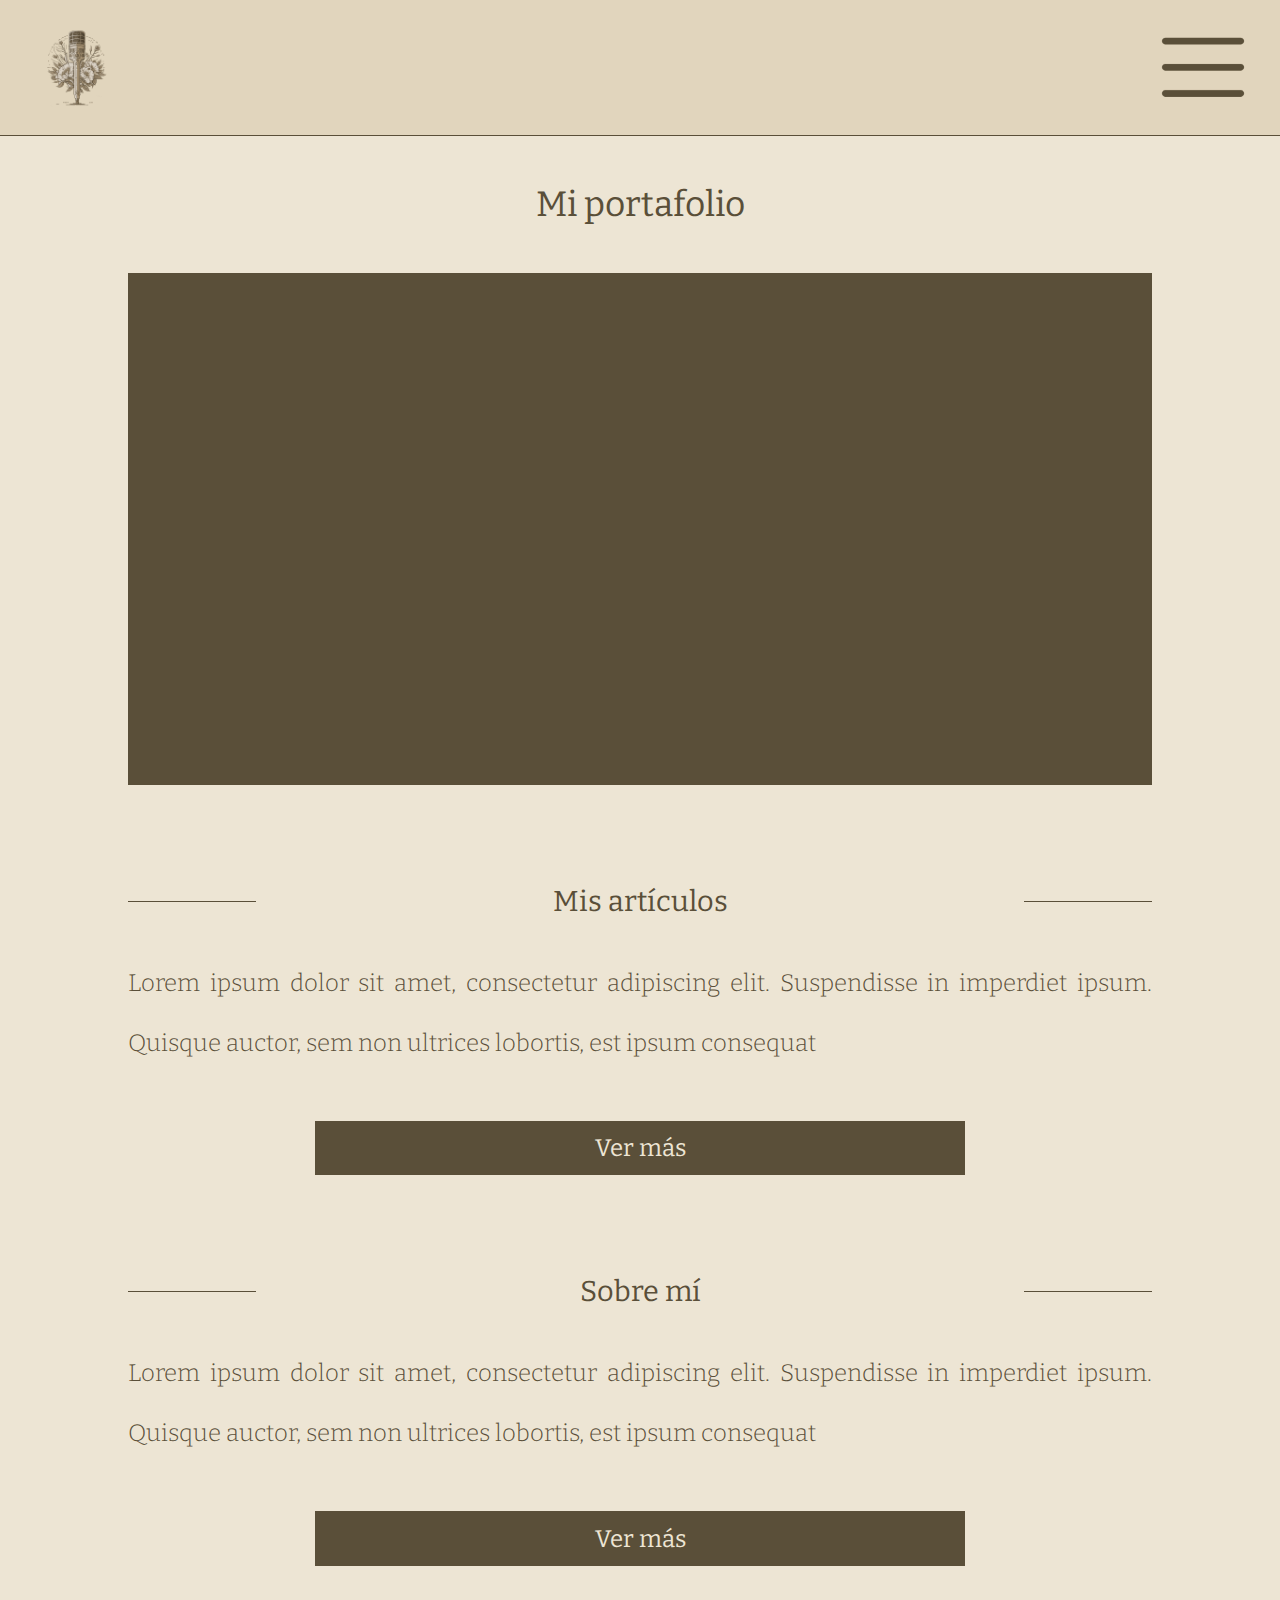
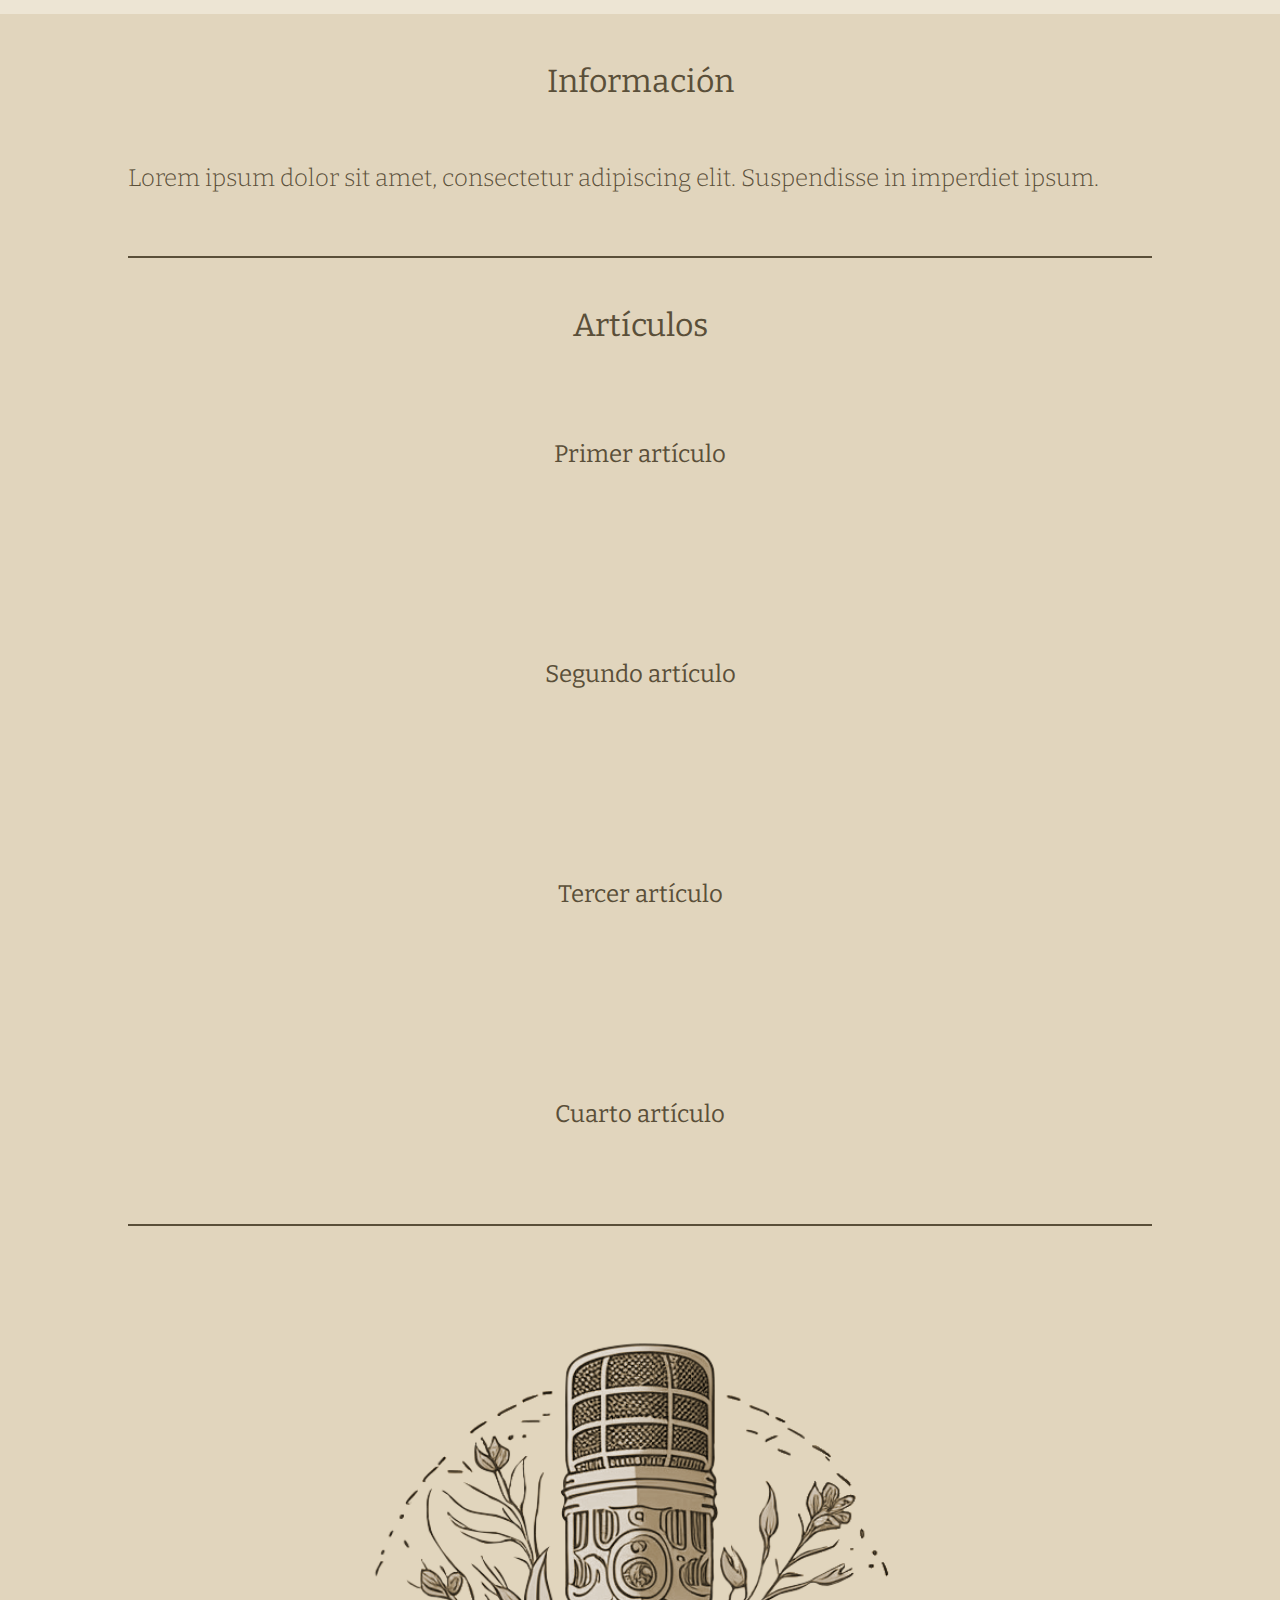
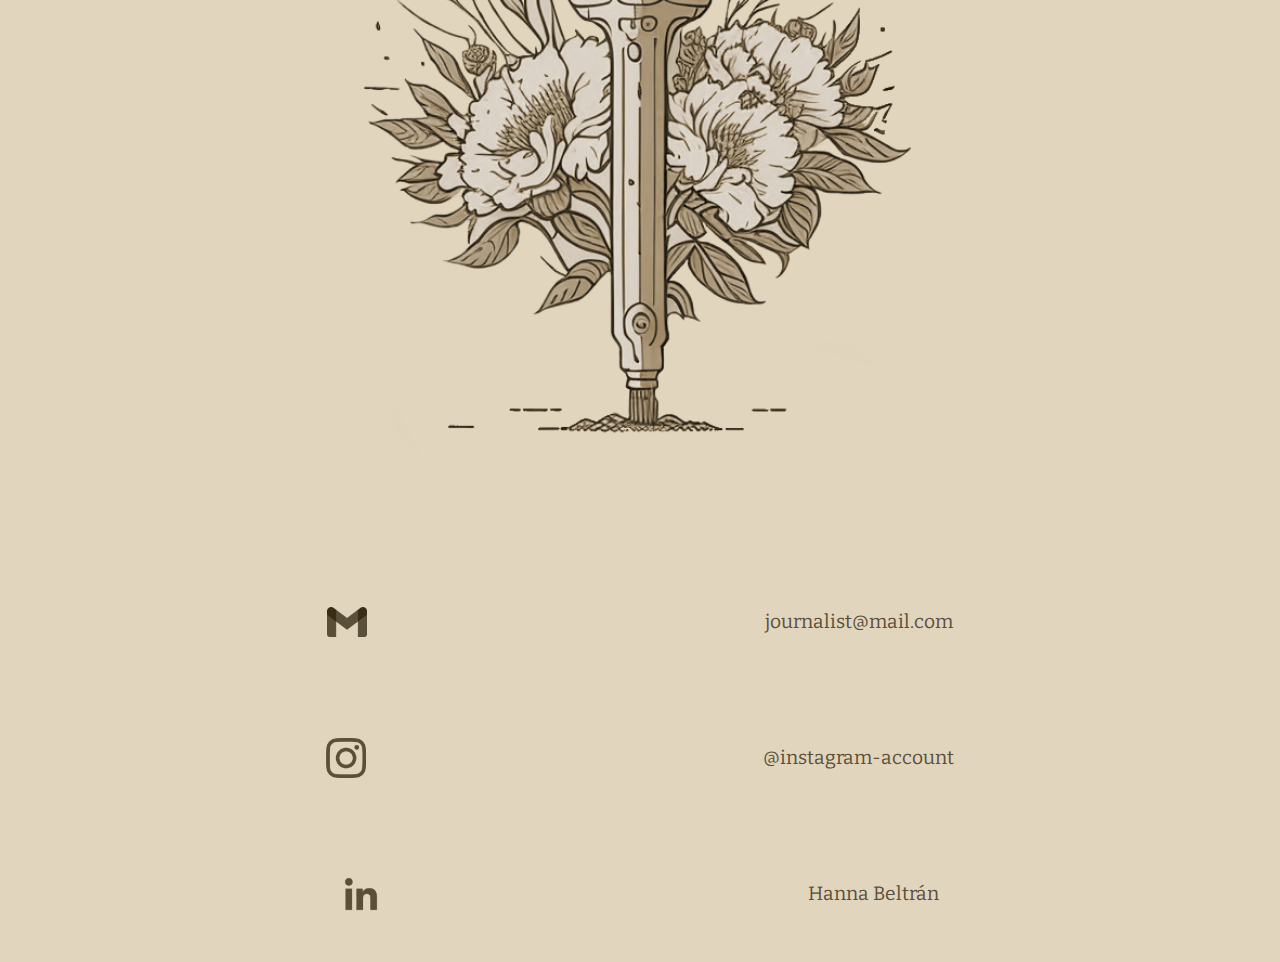
==== index.html @ 3f25d9c8 "Add files via upload" ====
<!DOCTYPE html>
<html lang="en">
<head>
    <meta charset="UTF-8">
    <meta http-equiv="X-UA-Compatible" content="IE=edge">
    <meta name="viewport" content="width=device-width, initial-scale=1.0">
    <link rel="shortcut icon" href="logo.png">
    <title>Portafolio uwunt</title>
    <link rel="preconnect" href="https://fonts.googleapis.com">
    <link rel="preconnect" href="https://fonts.gstatic.com" crossorigin>
    <link href="https://fonts.googleapis.com/css2?family=Bitter:wght@100;300;400&display=swap" rel="stylesheet"> 
    <link rel="stylesheet" href="style.css">
</head>
<body>

    <header>
        <div class="row">
            <img src="logo.png" alt="logo">
            <h1 class="none">Mi portafolio</h1>
            <img src="menu.png" alt="menu">
        </div>
        <div class="line"></div>
    </header>

    <main>
        <h2 class="main-title">Mi portafolio</h2>
        <div class="main-img"></div>
        <div class="subtitle">
            <div class="main-line"></div>
            <h2>Mis artículos</h2>
            <div class="main-line"></div>
        </div>
        <p class="main-txt">Lorem ipsum dolor sit amet, consectetur adipiscing elit. Suspendisse in imperdiet ipsum. Quisque auctor, sem non ultrices lobortis, est ipsum consequat</p>
        <div class="main-btn">
            <a href="https://youtube.com">Ver más</a>
        </div>
        
        <div class="subtitle">
            <div class="main-line"></div>
            <h2>Sobre mí</h2>
            <div class="main-line"></div>
        </div>

        <p class="main-txt">Lorem ipsum dolor sit amet, consectetur adipiscing elit. Suspendisse in imperdiet ipsum. Quisque auctor, sem non ultrices lobortis, est ipsum consequat</p>
        <div class="main-btn">
            <a href="https://youtube.com">Ver más</a>
        </div>
        
    </main>

    <footer>
        <div class="footer-info">
            <h2>Información</h2>
            <p>Lorem ipsum dolor sit amet, consectetur adipiscing elit. Suspendisse in imperdiet ipsum.</p>
        </div>
        <div class="footer-line"></div>
        <div class="footer-articles">
            <h2>Artículos</h2>
            <div class="articles-a">
                <a>Primer artículo</a>
                <a>Segundo artículo</a>
                <a>Tercer artículo</a>
                <a>Cuarto artículo</a>
            </div>
        </div>
        <div class="footer-line"></div>
        <div class="footer-contact">
            <div class="footer-img">
                <img src="logo.png" alt="Logo">
            </div>
            <div class="contact-element">
                <img src="gmail.png" alt="Email">
                <p>journalist@mail.com</p>
            </div>
            <div class="contact-element">
                <img src="instagram.png" alt="Instagram">
                <p>@instagram-account</p>
            </div>
            <div class="contact-element">
                <img src="linkedin.png" alt="LinkedIn">
                <p>Hanna Beltrán</p>
            </div>
        </div>
    </footer>

    <script src="script.js"></script>
</body>
</html>
---- style.css ----
*{
    margin: 0;
    font-family: 'Bitter', serif;
}

:root{
    --primary-color: #E1D5BD;
    --secondary-color: #5A4F39;
    --third-color: #EDE5D4;
    --fourth-color: #392D16;
}

html{
    background-color: var(--primary-color);
    height: 200vh;
}

p::selection, input::selection, h1::selection, h2::selection, a::selection{
    background-color: var(--secondary-color);
    color: var(--primary-color)
}

.none{
    display: none;
}

/*----- Header -----*/

header{
    width: 100vw;
    height: 15vh;
    background-color: var(--primary-color);
    display: flex;
    justify-content: center;
    align-items: center;
    z-index: 100;
    position: fixed;
}

h1{
    font-weight: 400;
    color: var(--secondary-color);
}

.line{
    width: 100vw;
    height: 1px;
    background-color: var(--secondary-color);
    position: fixed;
    margin-top: 15.1vh;
}

.row{
    display: flex;
    width: 100vw;
    justify-content: space-between;
    align-items: center;
}

.row img{
    height: 10vh;
    padding: 0 2rem;
}

.menu{
    width: 5rem;
    height: 5rem;
}

/*----- Main -----*/

main{
    padding-top: 15vh;
    display: flex;
    align-items: center;
    flex-direction: column;
    background-color: var(--third-color);
    padding-bottom: 3rem;
}

.main-title{
    font-weight: 400;
    color: var(--secondary-color);
    padding: 3rem 0;
    font-size: 2.2rem;
}

.main-txt{
    width: 80vw;
    color: var(--secondary-color);
    text-align: justify;
    line-height: 250%;
    font-size: 1.5rem;
    font-weight: 300;
    padding: 1rem 0 3rem 0;
}

.main-img{
    width: 80vw;
    height: 40vw;
    background-color: var(--secondary-color);
}

.subtitle{
    padding-top: 5rem;
    height: 8vh;
    width: 80vw;
    display: flex;
    justify-content: space-between;
    align-items: center;
    font-size: 1.2rem;
}

.subtitle h2{
    color: var(--secondary-color);
    font-weight: 400;
}

.main-line{
    width: 10vw;
    height: 1px;
    background-color: var(--secondary-color);
}

.main-btn{
    background-color: var(--secondary-color);
    width: 50vw;
    height: 2rem;
    display: flex;
    justify-content: center;
    align-items: center;
    cursor: pointer;
    transition: .5s;
    padding: .7rem .3rem;
}

.main-btn:hover{
    background-color: var(--fourth-color);
}

.main-btn a{
    color: var(--third-color);
    text-decoration: none;
    font-size: 1.5rem;
}

/*----- Footer -----*/

footer{
    display: flex;
    justify-content: center;
    align-items: center;
    flex-direction: column;
}

.footer-img{
    width: 80vw;
    display: flex;
    align-items: center;
    justify-content: center;
}

.footer-info{
    padding: 3rem 0;
}

.footer-info h2, .footer-articles h2{
    text-align: center;
    font-size: 2rem;
    font-weight: 400;
    color: var(--secondary-color);
}

.footer-info p{
    width: 80vw;
    font-size: 1.5rem;
    line-height: 250%;
    font-weight: 300;
    color: var(--secondary-color);
    padding-top: 3rem;
    text-align: justify;
}

.footer-line{
    width: 80vw;
    height: 2px;
    background-color: var(--secondary-color);
}

.footer-articles{
    padding-top: 3rem;
}

.footer-articles h2{
    padding-bottom: 0;
}

.articles-a{
    display: flex;
    justify-content: center;
    align-items: center;
    flex-direction: column;
}

.footer-articles a{
    text-decoration: none;
    margin: 6rem 0;
    color: var(--secondary-color);
    font-size: 1.5rem;
    font-weight: 400;
    text-align: center;
    cursor: pointer;
}

.footer-articles a:hover{
    font-weight: 600;
}

.footer-contact img{
    width: 65vw;
    padding: 3rem 0;
}

.contact-element{
    display: flex;
    justify-content: space-around;
    align-items: center;
    width: 80vw;
}

.contact-element p{
    font-size: 1.2rem;
    color: var(--secondary-color);
}

.contact-element img{
    width: 2.5rem;
}
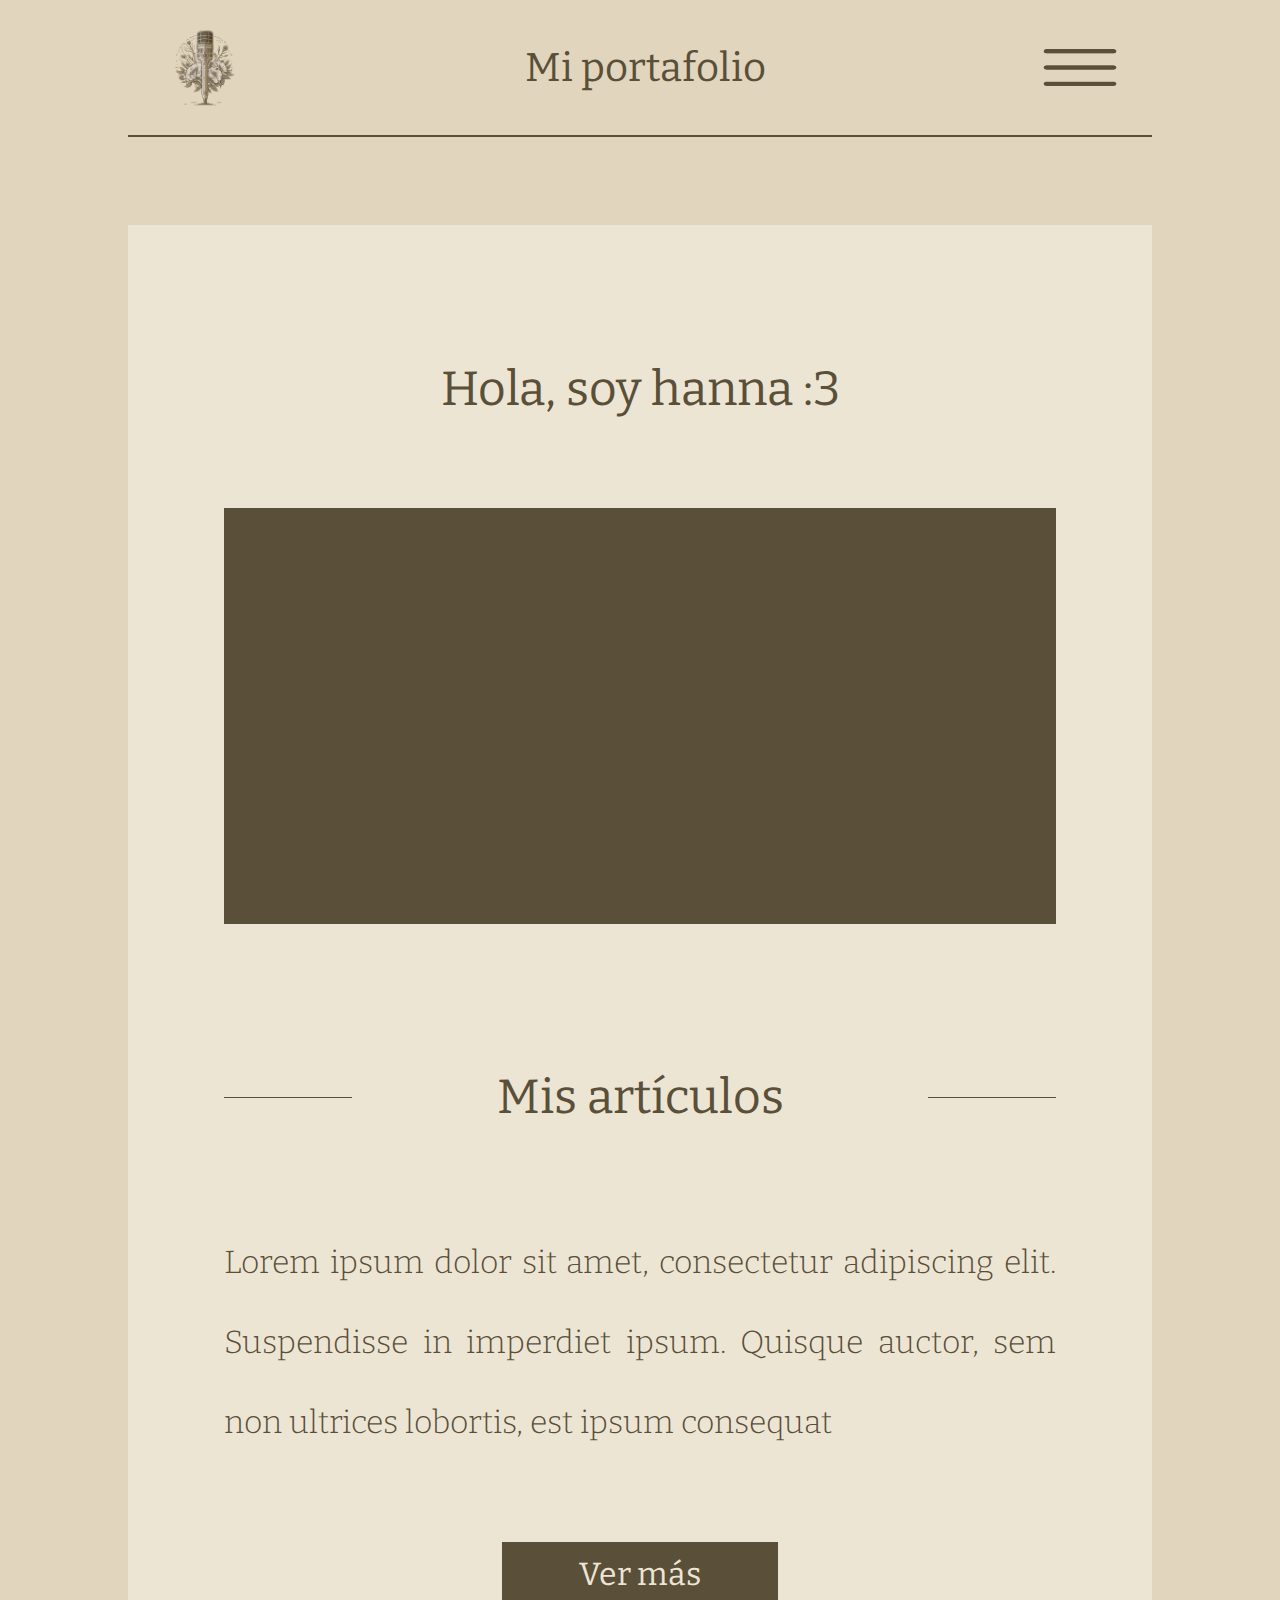
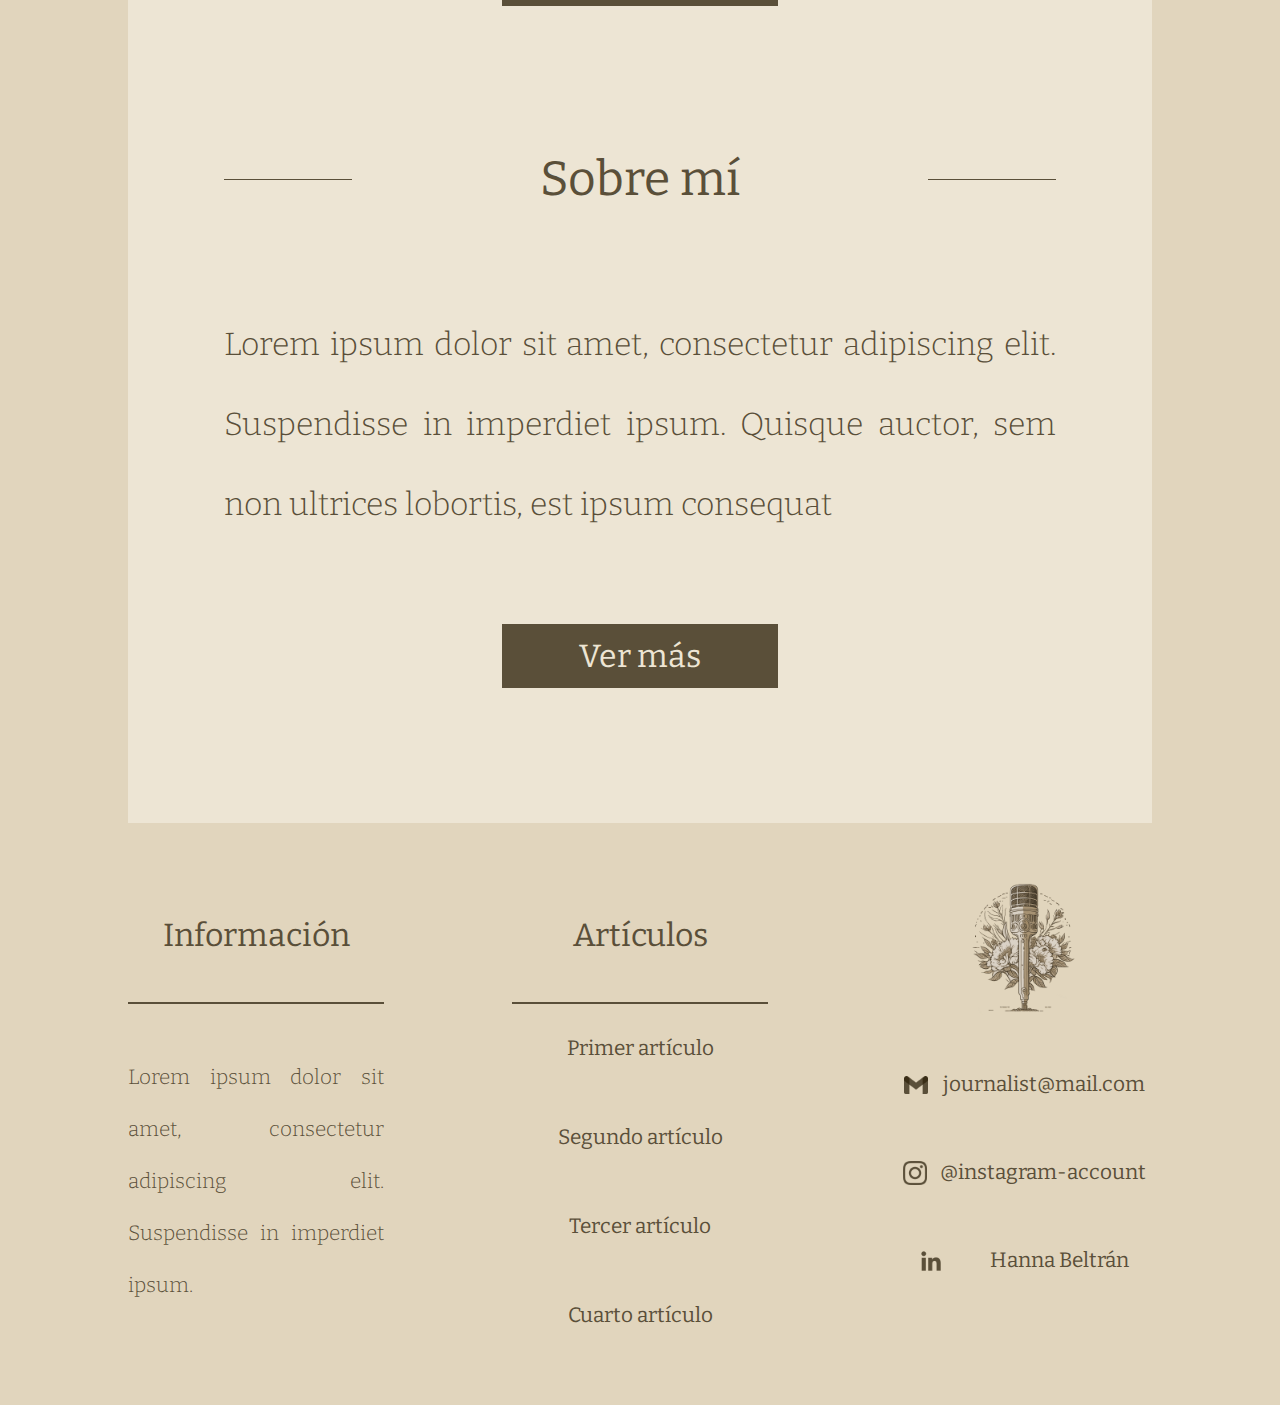
==== commit f8ea6041: "Add files via upload" ====
--- a/index.html
+++ b/index.html
@@ -16,14 +16,14 @@
     <header>
         <div class="row">
             <img src="logo.png" alt="logo">
-            <h1 class="none">Mi portafolio</h1>
-            <img src="menu.png" alt="menu">
+            <h1>Mi portafolio</h1>
+            <img src="menu.png" alt="menu" class="menu">
         </div>
         <div class="line"></div>
     </header>
 
     <main>
-        <h2 class="main-title">Mi portafolio</h2>
+        <h2 class="main-title">Hola, soy hanna :3</h2>
         <div class="main-img"></div>
         <div class="subtitle">
             <div class="main-line"></div>
@@ -51,11 +51,13 @@
     <footer>
         <div class="footer-info">
             <h2>Información</h2>
+            <div class="desk-line"></div>
             <p>Lorem ipsum dolor sit amet, consectetur adipiscing elit. Suspendisse in imperdiet ipsum.</p>
         </div>
         <div class="footer-line"></div>
         <div class="footer-articles">
             <h2>Artículos</h2>
+            <div class="desk-line"></div>
             <div class="articles-a">
                 <a>Primer artículo</a>
                 <a>Segundo artículo</a>
--- a/style.css
+++ b/style.css
@@ -12,7 +12,6 @@
 
 html{
     background-color: var(--primary-color);
-    height: 200vh;
 }
 
 p::selection, input::selection, h1::selection, h2::selection, a::selection{
@@ -34,7 +33,12 @@
     justify-content: center;
     align-items: center;
     z-index: 100;
-    position: fixed;
+    position: sticky;
+    top: 0;
+}
+
+header h1{
+    display: none;
 }
 
 h1{
@@ -46,8 +50,8 @@
     width: 100vw;
     height: 1px;
     background-color: var(--secondary-color);
-    position: fixed;
-    margin-top: 15.1vh;
+    position: absolute;
+    top: 15vh;
 }
 
 .row{
@@ -63,14 +67,14 @@
 }
 
 .menu{
-    width: 5rem;
-    height: 5rem;
+    width: 6rem;
+    height: 4.5rem !important;
+    cursor: pointer;
 }
 
 /*----- Main -----*/
 
 main{
-    padding-top: 15vh;
     display: flex;
     align-items: center;
     flex-direction: column;
@@ -171,6 +175,10 @@
     color: var(--secondary-color);
 }
 
+.desk-line{
+    display: none;
+}
+
 .footer-info p{
     width: 80vw;
     font-size: 1.5rem;
@@ -191,10 +199,6 @@
     padding-top: 3rem;
 }
 
-.footer-articles h2{
-    padding-bottom: 0;
-}
-
 .articles-a{
     display: flex;
     justify-content: center;
@@ -235,4 +239,160 @@
 
 .contact-element img{
     width: 2.5rem;
+}
+
+/*----- Responsive -----*/
+
+@media (min-width: 1000px){
+
+    p::selection, input::selection, h1::selection, h2::selection, a::selection{
+        color: var(--third-color)
+    }
+    
+    html{
+        background-color: var(--primary-color);
+    }
+
+    /*----- Header -----*/
+
+    .line{
+        height: 2px;
+        width: 80vw;
+    }
+
+    header{
+        width: 80vw;
+        margin-left: 10vw;
+    }
+
+    header h1{
+        display: block;
+        font-size: 2.5rem;
+    }
+
+    .menu{
+        width: 5rem;
+        height: 3.5rem !important;
+    }
+
+    /*----- Main -----*/
+
+    main{
+        width: 80vw;
+        margin-left: 10vw;
+        margin-top: 10vh;
+        padding-bottom: 15vh;
+    }
+
+    .main-title{
+        font-size: 3rem;
+        padding-top: 15vh;
+        padding-bottom: 10vh;
+    }
+
+    .main-img{
+        width: 65vw;
+        height: 32.5vw;
+        background-color: var(--secondary-color);
+    }
+
+    .main-txt{
+        width: 65vw;
+        font-size: 2rem;
+        padding: 5rem 0;
+    }
+    
+    .subtitle{
+        padding-top: 8rem;
+        height: 10vh;
+        width: 65vw;
+        font-size: 2rem;
+    }
+    
+    .main-btn{
+        width: auto;
+        height: 2rem;
+        padding: 1rem 6vw;
+    }
+    
+    .main-btn a{
+        font-size: 2rem;
+    }
+
+    /*----- Footer -----*/
+
+    footer{
+        flex-direction: row;
+        justify-content: space-between;
+        align-items: initial;
+        padding: 5vh 0;
+        width: 80vw;
+        margin-left: 10vw;
+    }
+
+    .footer-info{
+        width: 20vw;
+    }
+
+    .footer-info p{
+        width: 20vw;
+        font-size: 1.3rem;
+    }
+
+
+    .desk-line{
+        display: block;
+        width: 20vw;
+        height: 2px;
+        background-color: var(--secondary-color);
+        margin-top: 3rem;
+    }
+    
+
+    .footer-line{
+        display: none;
+    }
+
+    .footer-articles{
+        width: 20vw;
+    }
+
+    .footer-articles a{
+        margin: 2rem 0;
+        font-size: 1.3rem;
+    }
+
+    .footer-contact{
+        width: 20vw;
+    }
+
+    .footer-contact img{
+        width: 15vw;
+    }
+
+    .contact-element{
+        display: flex;
+        justify-content: space-around;
+        align-items: center;
+        width: 20vw;
+    }
+
+    .contact-element p{
+        font-size: 1.3rem;
+    }
+
+    .footer-img{
+        width: 20vw;
+    }
+
+    .footer-img img{
+        margin-top: -5vh;
+        padding: 3rem 0 1rem 0;
+        width: 12vw;
+    }
+
+    .contact-element img{
+        width: 1.5rem;
+        padding: 2rem 0;
+    }
 }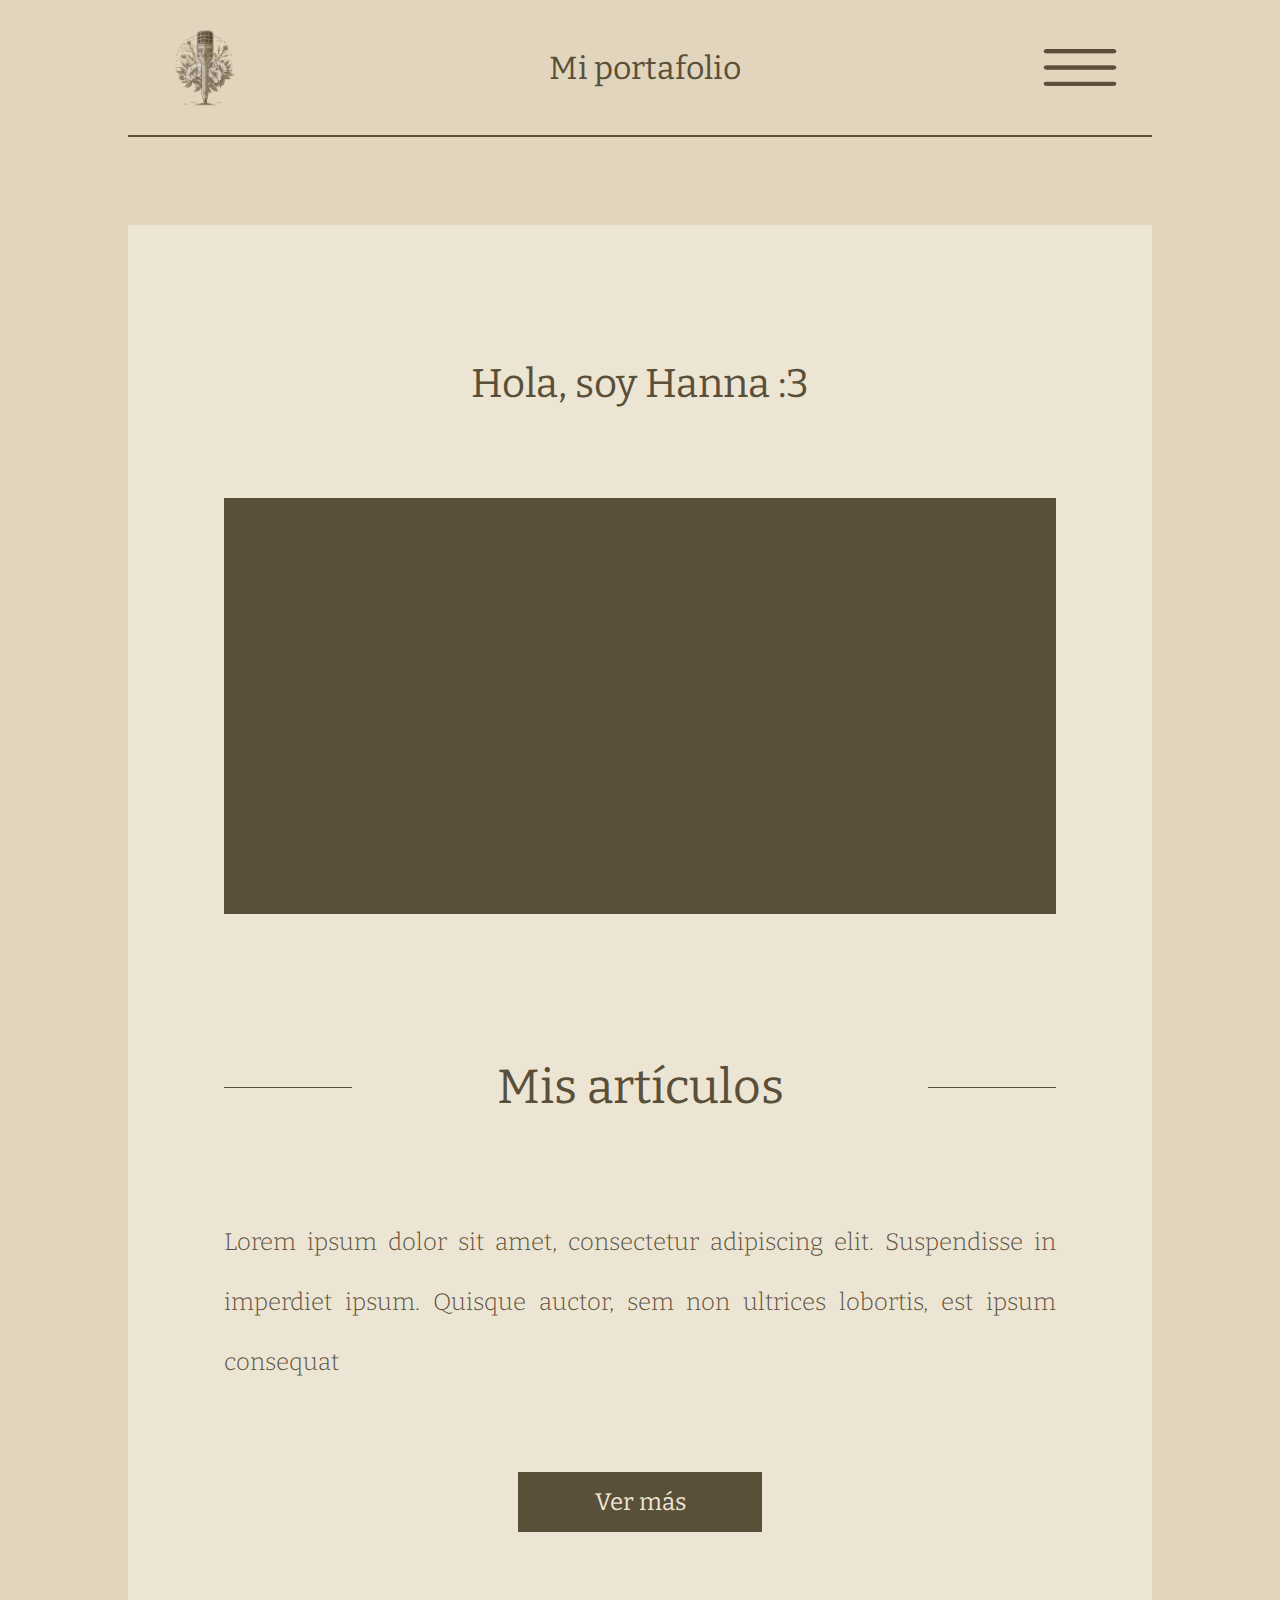
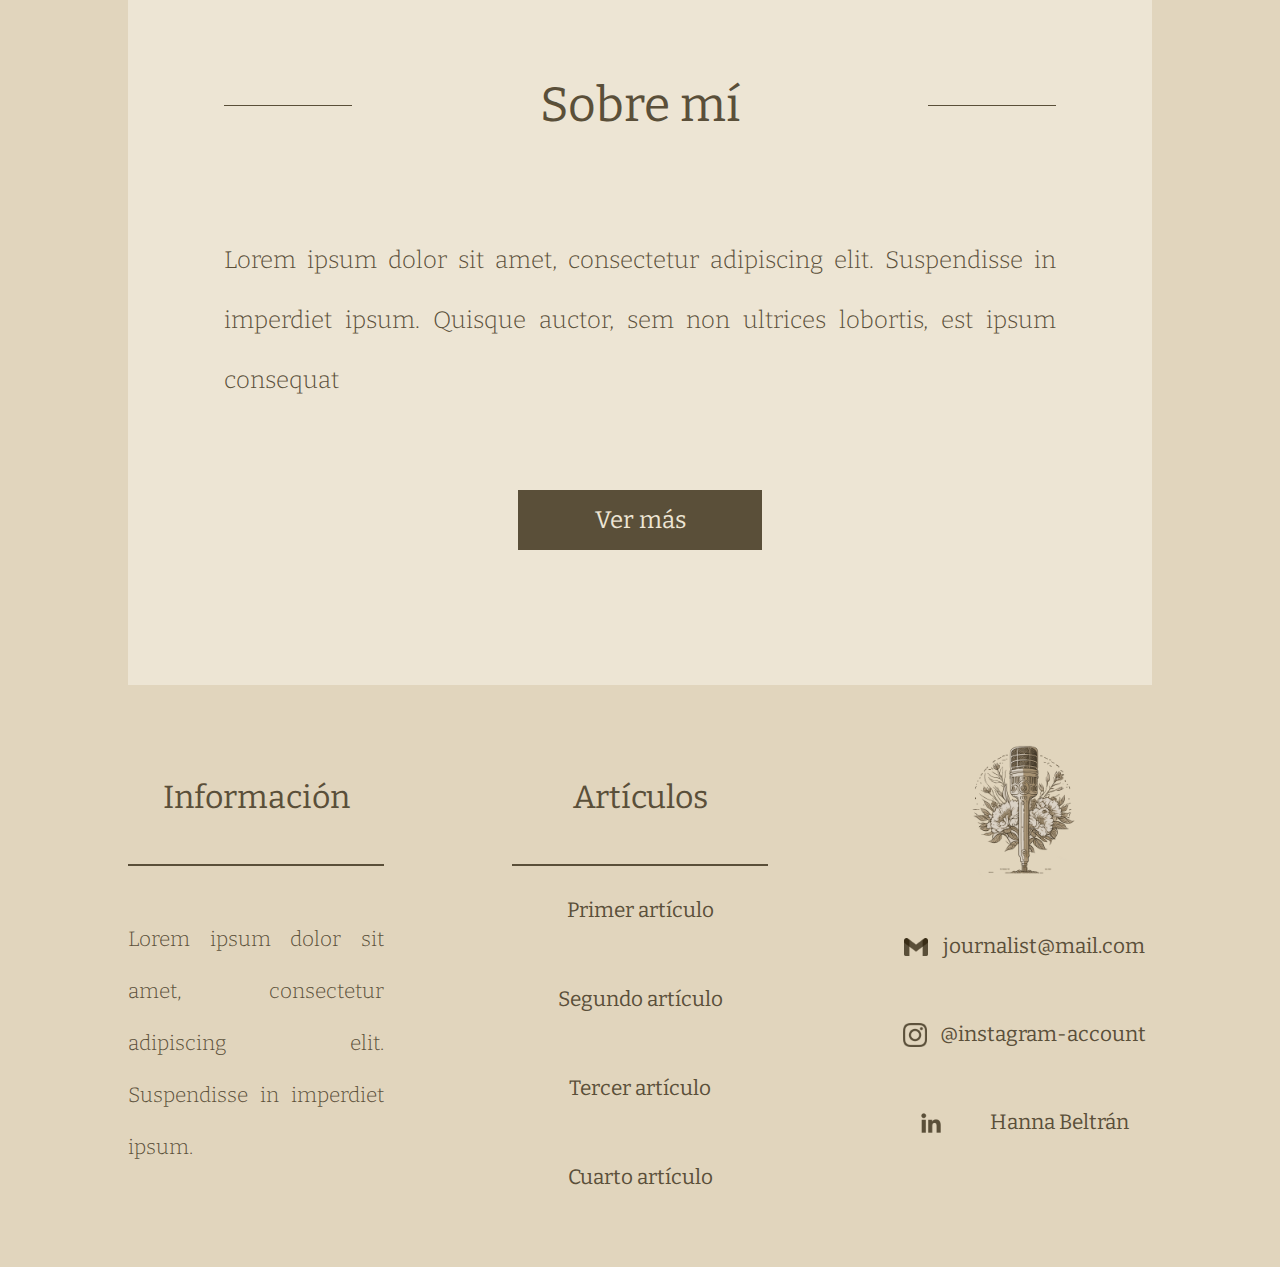
==== commit 7947771c: "Update index.html" ====
--- a/index.html
+++ b/index.html
@@ -15,15 +15,19 @@
 
     <header>
         <div class="row">
-            <img src="logo.png" alt="logo">
+            <img src="logo.png" alt="logo" class="h-logo">
             <h1>Mi portafolio</h1>
-            <img src="menu.png" alt="menu" class="menu">
+            <img src="menu.png" alt="menu" class="menu" >
         </div>
         <div class="line"></div>
     </header>
 
+    <div class="transition right"></div>
+
+    <menu></menu>
+
     <main>
-        <h2 class="main-title">Hola, soy hanna :3</h2>
+        <h2 class="main-title">Hola, soy Hanna :3</h2>
         <div class="main-img"></div>
         <div class="subtitle">
             <div class="main-line"></div>
@@ -43,7 +47,7 @@
 
         <p class="main-txt">Lorem ipsum dolor sit amet, consectetur adipiscing elit. Suspendisse in imperdiet ipsum. Quisque auctor, sem non ultrices lobortis, est ipsum consequat</p>
         <div class="main-btn">
-            <a href="https://youtube.com">Ver más</a>
+            <a href="https://juan-camilo-rosero.github.io/portafolio-hanna/about.html">Ver más</a>
         </div>
         
     </main>
@@ -85,6 +89,6 @@
         </div>
     </footer>
 
-    <script src="script.js"></script>
+    <script src="script.js" type="module"></script>
 </body>
-</html>+</html>
--- a/style.css
+++ b/style.css
@@ -14,13 +14,27 @@
     background-color: var(--primary-color);
 }
 
-p::selection, input::selection, h1::selection, h2::selection, a::selection{
+p::selection, input::selection, h1::selection, h2::selection, a::selection, textarea::selection{
     background-color: var(--secondary-color);
     color: var(--primary-color)
 }
 
 .none{
     display: none;
+}
+
+.transition{
+    position: fixed;
+    z-index: 100;
+    top: 0;
+    bottom: 0;
+    width: 0;
+    background-color: var(--secondary-color);
+    transition: .5s;
+}
+
+.right{
+    width: 100vw;
 }
 
 /*----- Header -----*/
@@ -32,7 +46,7 @@
     display: flex;
     justify-content: center;
     align-items: center;
-    z-index: 100;
+    z-index: 99;
     position: sticky;
     top: 0;
 }
@@ -66,9 +80,13 @@
     padding: 0 2rem;
 }
 
+.h-logo{
+    cursor: pointer;
+}
+
 .menu{
-    width: 6rem;
-    height: 4.5rem !important;
+    width: 5.5rem;
+    height: 3.5rem !important;
     cursor: pointer;
 }
 
@@ -118,6 +136,7 @@
 .subtitle h2{
     color: var(--secondary-color);
     font-weight: 400;
+    text-align: center;
 }
 
 .main-line{
@@ -129,13 +148,11 @@
 .main-btn{
     background-color: var(--secondary-color);
     width: 50vw;
-    height: 2rem;
     display: flex;
     justify-content: center;
     align-items: center;
     cursor: pointer;
     transition: .5s;
-    padding: .7rem .3rem;
 }
 
 .main-btn:hover{
@@ -146,6 +163,74 @@
     color: var(--third-color);
     text-decoration: none;
     font-size: 1.5rem;
+    width: 100%;
+    height: 100%;
+    text-align: center;
+    padding: .7rem .3rem;
+}
+
+/*----- Form -----*/
+
+.form-sec{
+    width: 80vw;
+    display: flex;
+    justify-content: space-around;
+    align-items: center;
+    padding-top: 3rem;
+}
+
+.form-sec form{
+    width: 100%;
+}
+
+.input{
+    display: flex;
+    flex-direction: column;
+    align-items: center;
+    padding: 1.5rem 0;
+}
+
+.form-sec p{
+    font-size: 1.5rem;
+    color: var(--secondary-color);
+    margin-bottom: 2rem;
+}
+
+.form-sec input, textarea{
+    background-color: var(--third-color);
+    border: var(--secondary-color) solid 1px;
+    font-size: 1.5rem;
+    text-align: center;
+    outline: none;
+    color: var(--secondary-color);
+    padding: 1rem;
+    width: calc(80vw - 2rem);
+}
+
+textarea{
+    resize: none;
+    margin-bottom: 5rem;
+}
+
+.form-img{
+    display: none;
+}
+
+.form-sec button{
+    display: block;
+    margin: auto;
+    width: 50vw;
+    padding: 1rem .5rem;
+    font-size: 1.5rem;
+    background-color: var(--secondary-color);
+    color: var(--third-color);
+    cursor: pointer;
+    transition: .5s;
+    border: none;
+}
+
+.form-sec button:hover{
+    background-color: var(--fourth-color);
 }
 
 /*----- Footer -----*/
@@ -267,7 +352,7 @@
 
     header h1{
         display: block;
-        font-size: 2.5rem;
+        font-size: 2rem;
     }
 
     .menu{
@@ -285,7 +370,7 @@
     }
 
     .main-title{
-        font-size: 3rem;
+        font-size: 2.5rem;
         padding-top: 15vh;
         padding-bottom: 10vh;
     }
@@ -298,7 +383,7 @@
 
     .main-txt{
         width: 65vw;
-        font-size: 2rem;
+        font-size: 1.5rem;
         padding: 5rem 0;
     }
     
@@ -311,12 +396,63 @@
     
     .main-btn{
         width: auto;
-        height: 2rem;
-        padding: 1rem 6vw;
     }
     
     .main-btn a{
-        font-size: 2rem;
+        font-size: 1.5rem;
+        padding: 1rem 6vw;
+        width: 100%;
+        height: 100%;
+    }
+
+    /*----- Form -----*/
+
+    .form-sec{
+        width: 65vw;
+        justify-content: space-between;
+    }
+
+    .form-sec form{
+        width: 50%;
+    }
+
+    .input{
+        align-items: start;
+        padding: 2rem 0;
+    }
+
+    .form-sec p{
+        margin-bottom: 1.5rem;
+    }
+
+    .form-sec input, textarea{
+        text-align: left;
+        padding: .75rem 1rem;
+        width: calc(100% - 2rem);
+        font-size: 1.3rem;
+    }
+
+    textarea{
+        margin-bottom: 3rem;
+    }
+
+    .form-img{
+        display: block;
+        width: 40%;
+        height: 30rem;
+        background-color: var(--secondary-color);
+        margin-top: 2rem;
+    }
+
+    .form-sec button{
+        display: block;
+        margin: 0;
+        width: 100%;
+        padding: 1rem .5rem;
+    }
+
+    .form-sec button:hover{
+        background-color: var(--fourth-color);
     }
 
     /*----- Footer -----*/
